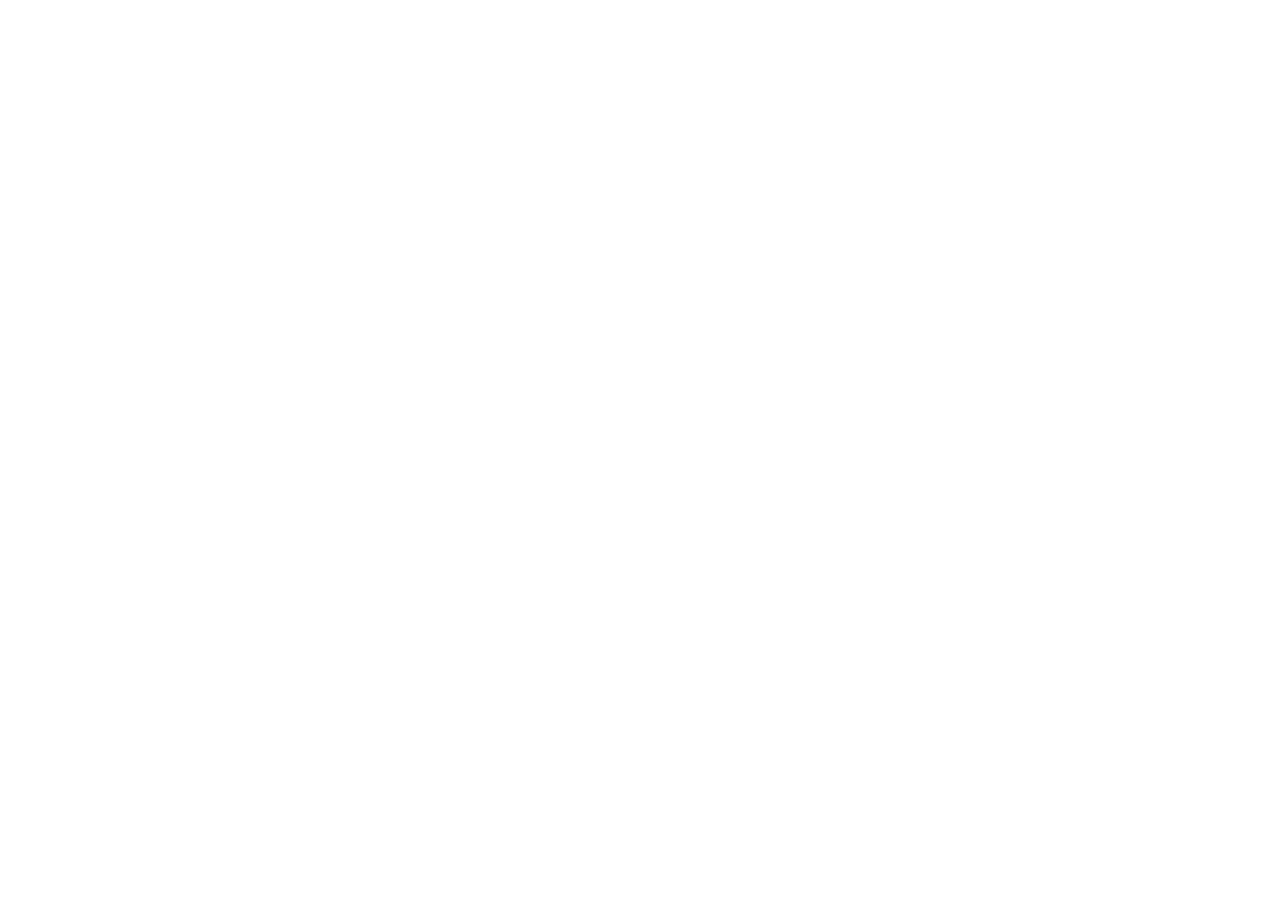
==== index.html @ 8f4a8f6d "first commit" ====
<!DOCTYPE html>
<html lang="en">
<head>
    <meta charset="UTF-8">
    <meta name="viewport" content="width=device-width, initial-scale=1.0">
    <title>Document</title>
</head>
<body>
    
</body>
</html>
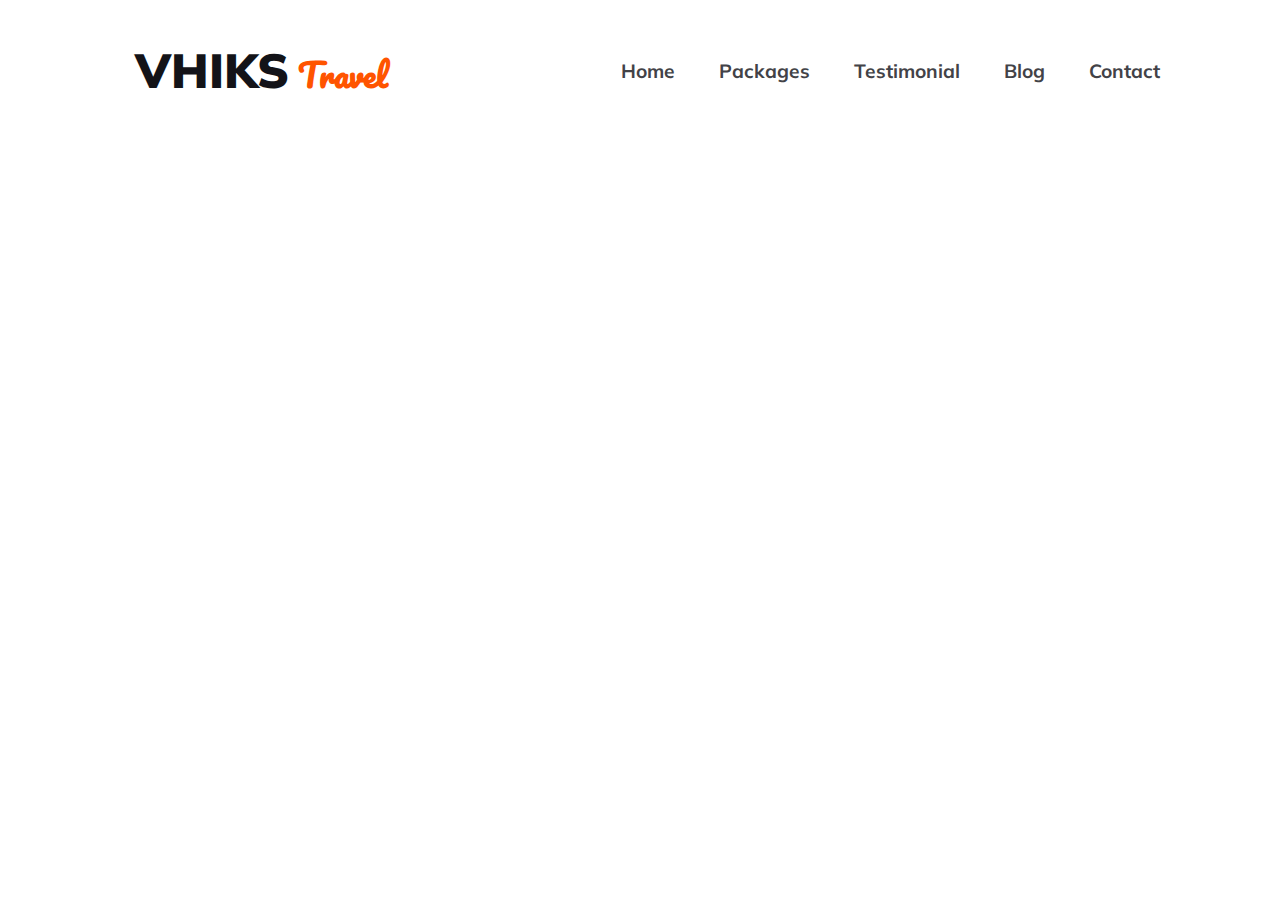
==== commit 070f7e02: "added whole navbar and completed responsive for mobile phone" ====
--- a/index.html
+++ b/index.html
@@ -1,11 +1,39 @@
 <!DOCTYPE html>
 <html lang="en">
+
 <head>
     <meta charset="UTF-8">
     <meta name="viewport" content="width=device-width, initial-scale=1.0">
     <title>Document</title>
+    <link rel="stylesheet" href="styles/vhiks.css">
+    <link rel="stylesheet" href="styles/responsive.css">
 </head>
+
 <body>
-    
+    <header>
+        <nav>
+            <div class="wev-name-logo">
+                <img src="images/Group 40071 (2).png" alt="">
+                <h1><span class="span1">VHIKS</span> <span class="span2">Travel</span></h1>
+            </div>
+            <input type="checkbox" id="menu-toggle" class="menu-toggle">
+            <label for="menu-toggle" class="menu-icon"></label>
+            <div class="menu-items">
+                <a href="#">Home</a>
+                <a href="#">Packages</a>
+                <a href="#">Testimonial</a>
+                <a href="#">Blog</a>
+                <a href="#">Contact</a>
+            </div>
+
+        </nav>
+    </header>
+    <main>
+
+    </main>
+    <footer>
+
+    </footer>
 </body>
+
 </html>--- a/styles/vhiks.css
+++ b/styles/vhiks.css
@@ -0,0 +1,85 @@
+@import url('https://fonts.googleapis.com/css2?family=Mulish:ital,wght@0,200..1000;1,200..1000&family=Pacifico&display=swap');
+
+* {
+    margin: 0;
+    padding: 0;
+    font-family: "Mulish", sans-serif;
+}
+
+body {
+    padding-left: 9.4%;
+    padding-right: 9.4%;
+}
+
+:root {
+    --primary-color: rgb(255, 84, 0);
+    --secondary-color: rgb(19, 19, 24);
+    --tertiary-color: rgb(66, 66, 71);
+}
+
+/* header style starts */
+
+/* nav style starts */
+nav {
+    display: flex;
+    justify-content: space-between;
+    align-items: center;
+    gap: 20px;
+    margin-top: 40px;
+    margin-bottom: 40px;
+}
+
+.wev-name-logo {
+    display: flex;
+}
+
+.wev-name-logo .span2 {
+    font-family: "Pacifico", cursive;
+    color: var(--primary-color);
+}
+
+.wev-name-logo .span1 {
+    color: var(--secondary-color);
+    font-weight: 900;
+    font-size: 1.5em;
+    margin-left: 15px;
+}
+
+.menu-items {
+    display: flex;
+    gap: 44px;
+}
+
+.menu-items a {
+    text-decoration: none;
+    color: var(--tertiary-color);
+    font-weight: bold;
+    font-size: 1.2em;
+    transition:
+}
+
+.menu-items a:hover {
+    color: var(--primary-color);
+    font-weight: 900;
+    background-color: var(--tertiary-color);
+    border-radius: 8px;
+    padding: 4px;
+    transition: 1s;
+    display: block;
+}
+
+.menu-toggle {
+    display: none;
+}
+
+.menu-icon {
+    display: none;
+    font-size: 2em;
+    cursor: pointer;
+}
+
+
+/* nav style ends */
+
+
+/* header style ends */--- a/styles/responsive.css
+++ b/styles/responsive.css
@@ -0,0 +1,57 @@
+@media screen and (max-width:600px) {
+
+    /* responsive for mobile device */
+    body {
+        padding-left: 3%;
+        padding-right: 3%;
+    }
+
+    .menu-items {
+        display: none;
+        flex-direction: column;
+        gap: 10px;
+        width: 100%;
+    }
+
+    .menu-icon {
+        display: block;
+        /* margin-left:auto; */
+    }
+
+    .menu-toggle:checked+.menu-icon+.menu-items {
+        display: flex;
+    }
+
+    .menu-items a {
+        padding: 10px;
+        font-size: 1.2em;
+        text-align: center;
+
+        border-radius: 8px;
+    }
+
+    .menu-items a:hover {
+        background-color: var(--primary-color);
+        color: #fff;
+    }
+
+    .web-name-logo {
+        position: relative;
+    }
+
+    .menu-items {
+        position: absolute;
+        left: 0px;
+        top: 90px
+    }
+
+
+    .menu-icon::before {
+            content: "\2630";
+        }
+    .menu-toggle:checked+.menu-icon::before {
+        content: "X";
+    }
+
+    
+}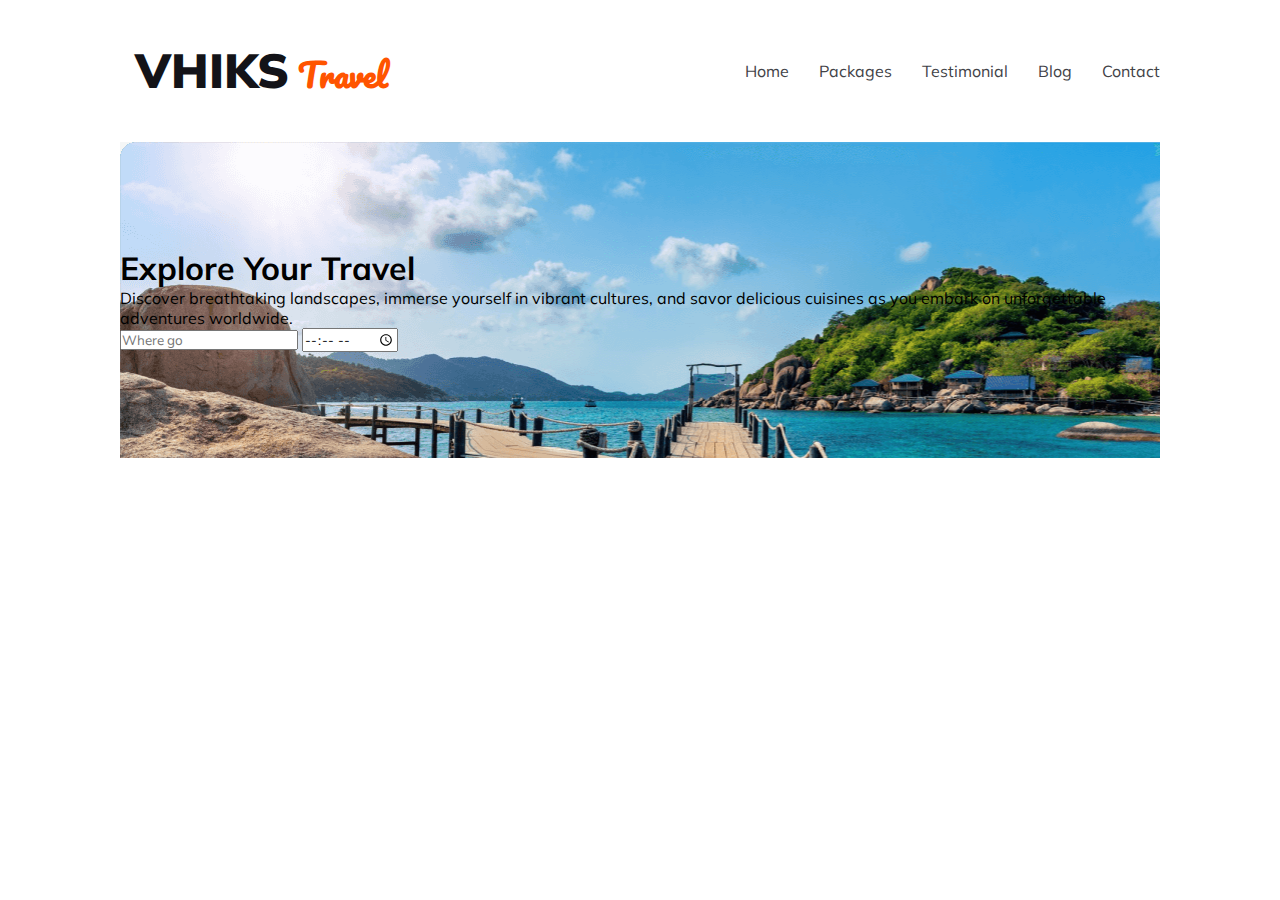
==== commit cd3eb320: "solved all the navbar problem" ====
--- a/index.html
+++ b/index.html
@@ -11,22 +11,40 @@
 
 <body>
     <header>
+        <!-- navbar starts -->
         <nav>
             <div class="wev-name-logo">
                 <img src="images/Group 40071 (2).png" alt="">
                 <h1><span class="span1">VHIKS</span> <span class="span2">Travel</span></h1>
             </div>
-            <input type="checkbox" id="menu-toggle" class="menu-toggle">
-            <label for="menu-toggle" class="menu-icon"></label>
-            <div class="menu-items">
-                <a href="#">Home</a>
-                <a href="#">Packages</a>
-                <a href="#">Testimonial</a>
-                <a href="#">Blog</a>
-                <a href="#">Contact</a>
+            <div class="nenu">
+                <div class="hamburger">
+                    <input type="checkbox" id="menu-toggle" class="menu-toggle">
+                    <label for="menu-toggle" class="menu-icon"></label>
+                    <div class="menu-items">
+                        <a href="#">Home</a>
+                        <a href="#">Packages</a>
+                        <a href="#">Testimonial</a>
+                        <a href="#">Blog</a>
+                        <a href="#">Contact</a>
+                    </div>
+                </div>
             </div>
+        </nav>
+        <!-- navbar ends -->
 
-        </nav>
+
+        <!-- banner section starts -->
+        <section class="banner">
+            <h1>Explore Your Travel</h1>
+            <p>Discover breathtaking landscapes, immerse yourself in vibrant cultures, and savor delicious cuisines as
+                you embark on unforgettable adventures worldwide.</p>
+            <div class="find-now">
+                <input type="text" placeholder="Where go">
+                <input type="time" name="" id="" placeholder="When">
+            </div>
+        </section>
+        <!--ends banner section  -->
     </header>
     <main>
 
--- a/styles/vhiks.css
+++ b/styles/vhiks.css
@@ -6,10 +6,7 @@
     font-family: "Mulish", sans-serif;
 }
 
-body {
-    padding-left: 9.4%;
-    padding-right: 9.4%;
-}
+
 
 :root {
     --primary-color: rgb(255, 84, 0);
@@ -20,6 +17,10 @@
 /* header style starts */
 
 /* nav style starts */
+header {
+    padding-left: 9.4%;
+    padding-right: 9.4%;
+}
 nav {
     display: flex;
     justify-content: space-between;
@@ -45,41 +46,37 @@
     margin-left: 15px;
 }
 
-.menu-items {
-    display: flex;
-    gap: 44px;
+
+.menu-toggle,.menu-icon{
+    display:none;
 }
+.menu-items{
+    display:flex;
+    gap:30px;
 
-.menu-items a {
-    text-decoration: none;
-    color: var(--tertiary-color);
-    font-weight: bold;
-    font-size: 1.2em;
-    transition:
 }
-
-.menu-items a:hover {
-    color: var(--primary-color);
-    font-weight: 900;
-    background-color: var(--tertiary-color);
-    border-radius: 8px;
-    padding: 4px;
-    transition: 1s;
-    display: block;
+.menu-items a{
+    text-decoration:none;
+    color:var(--tertiary-color);
 }
-
-.menu-toggle {
-    display: none;
+.menu-items a:hover{
+    color:var(--primary-color);
+    font-weight:900;
 }
-
-.menu-icon {
-    display: none;
-    font-size: 2em;
-    cursor: pointer;
-}
-
 
 /* nav style ends */
 
 
+/* banner section starts */
+.banner{
+    background-image: url("../Images/Group\ 13\ \(1\)\ \(1\).png");
+    object-fit: auto;
+    background-repeat: no-repeat;
+    padding-top:106px;
+    padding-bottom:106px;
+    
+}
+/* banner section ends */
+
+
 /* header style ends */--- a/styles/responsive.css
+++ b/styles/responsive.css
@@ -5,53 +5,38 @@
         padding-left: 3%;
         padding-right: 3%;
     }
+    .menu-items{
+        display:none;
+        flex-direction: column;
 
-    .menu-items {
-        display: none;
-        flex-direction: column;
-        gap: 10px;
-        width: 100%;
     }
-
-    .menu-icon {
-        display: block;
-        /* margin-left:auto; */
+    .menu-icon,.menu-toggle{
+        display:flex;
     }
-
-    .menu-toggle:checked+.menu-icon+.menu-items {
-        display: flex;
+    .menu-toggle{
+        display:none;
     }
-
-    .menu-items a {
-        padding: 10px;
-        font-size: 1.2em;
-        text-align: center;
-
-        border-radius: 8px;
+    .menu-icon::before{
+        content: "\2630";
+        font-size: 2em;
+        cursor:pointer;
     }
-
-    .menu-items a:hover {
-        background-color: var(--primary-color);
-        color: #fff;
+    .menu-toggle:checked + .menu-icon::before{
+        content:"X";
     }
-
-    .web-name-logo {
-        position: relative;
+    .menu-toggle:checked ~ .menu-items{
+        display:flex;
     }
-
-    .menu-items {
-        position: absolute;
-        left: 0px;
-        top: 90px
+    nav{
+        flex-direction:column;
+        position:relative;
     }
-
-
-    .menu-icon::before {
-            content: "\2630";
-        }
-    .menu-toggle:checked+.menu-icon::before {
-        content: "X";
+    .menu-toggle,.menu-icon{
+        position:absolute;
+        top:0;
+        right: 0;
     }
-
-    
+    .wev-name-logo{
+        margin-right:30px;
+    }
 }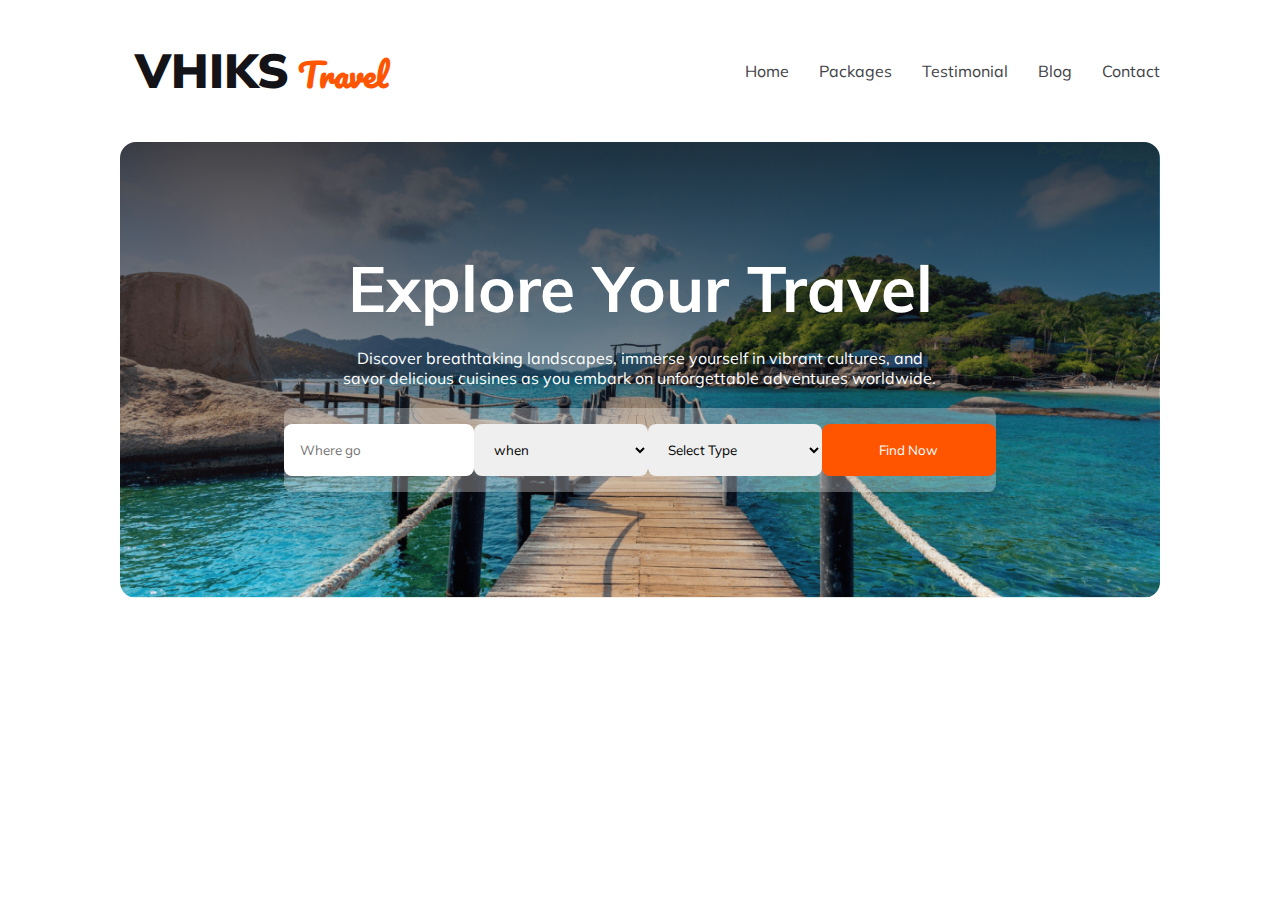
==== commit e161d9b4: "added banner section with responsived" ====
--- a/index.html
+++ b/index.html
@@ -7,6 +7,7 @@
     <title>Document</title>
     <link rel="stylesheet" href="styles/vhiks.css">
     <link rel="stylesheet" href="styles/responsive.css">
+    <link rel="stylesheet" href="https://cdnjs.cloudflare.com/ajax/libs/font-awesome/6.6.0/css/all.min.css" integrity="sha512-Kc323vGBEqzTmouAECnVceyQqyqdsSiqLQISBL29aUW4U/M7pSPA/gEUZQqv1cwx4OnYxTxve5UMg5GT6L4JJg==" crossorigin="anonymous" referrerpolicy="no-referrer" />
 </head>
 
 <body>
@@ -39,10 +40,29 @@
             <h1>Explore Your Travel</h1>
             <p>Discover breathtaking landscapes, immerse yourself in vibrant cultures, and savor delicious cuisines as
                 you embark on unforgettable adventures worldwide.</p>
-            <div class="find-now">
-                <input type="text" placeholder="Where go">
-                <input type="time" name="" id="" placeholder="When">
+
+            <div class="travel-search-feature">
+                <input type="text" placeholder="Where go" required>
+                <select name="" id="" required>
+                    <option value="" disabled selected>when</option>
+                    <option value="">Fajr</option>
+                    <option value="">Dhhur</option>
+                    <option value="">Asr</option>
+                    <option value="">Maghrib</option>
+                    <option value="">Isha</option>
+                </select>
+                <select required name="" id="">
+                    <option value="" disabled selected>Select Type</option>
+                    <option value="">By Air</option>
+                    <option value="">By Land</option>
+                    <option value="">By River</option>
+                </select>
+                <button>
+                    <i class="fa-solid fa-magnifying-glass"></i>
+                    Find Now
+                </button>
             </div>
+            
         </section>
         <!--ends banner section  -->
     </header>
--- a/styles/vhiks.css
+++ b/styles/vhiks.css
@@ -12,6 +12,7 @@
     --primary-color: rgb(255, 84, 0);
     --secondary-color: rgb(19, 19, 24);
     --tertiary-color: rgb(66, 66, 71);
+    --quaternary-color: white;
 }
 
 /* header style starts */
@@ -21,6 +22,7 @@
     padding-left: 9.4%;
     padding-right: 9.4%;
 }
+
 nav {
     display: flex;
     justify-content: space-between;
@@ -47,35 +49,81 @@
 }
 
 
-.menu-toggle,.menu-icon{
-    display:none;
+.menu-toggle,
+.menu-icon {
+    display: none;
 }
-.menu-items{
-    display:flex;
-    gap:30px;
+
+.menu-items {
+    display: flex;
+    gap: 30px;
 
 }
-.menu-items a{
-    text-decoration:none;
-    color:var(--tertiary-color);
+
+.menu-items a {
+    text-decoration: none;
+    color: var(--tertiary-color);
 }
-.menu-items a:hover{
-    color:var(--primary-color);
-    font-weight:900;
+
+.menu-items a:hover {
+    color: var(--primary-color);
+    font-weight: 900;
 }
 
 /* nav style ends */
 
 
 /* banner section starts */
-.banner{
-    background-image: url("../Images/Group\ 13\ \(1\)\ \(1\).png");
-    object-fit: auto;
+.banner {
+    background-image: linear-gradient(180.00deg, rgba(19, 19, 24, 0.8), rgba(19, 19, 24, 0) 100%), url("../Images/Group\ 13\ \(1\)\ \(1\).png");
+    object-fit: cover;
     background-repeat: no-repeat;
-    padding-top:106px;
-    padding-bottom:106px;
-    
+    padding-top: 106px;
+    padding-bottom: 106px;
+    background-position: center center;
+    background-size:cover;
+    text-align: center;
+    border-radius: 16px;
 }
+
+.banner h1 {
+    font-size: 4em;
+    color: var(--quaternary-color);
+}
+
+.banner p {
+    color: var(--quaternary-color);
+    width: 58%;
+    margin: 20px auto;
+
+}
+
+.travel-search-feature {
+    border-radius: 8px;
+    background: rgba(255, 255, 255, 0.3);
+    width: 68.5%;
+    margin: 0 auto;
+    display: flex;
+    justify-content: space-around;
+    padding:16px 0;
+}
+
+.travel-search-feature input,
+select,
+button {
+    width: 174px;
+    height: 52px;
+    color:val(--tertiary-color);
+    border:none;
+    border-radius:8px;
+    padding-left:16px;
+}
+.travel-search-feature button{
+    background-color:var(--primary-color);
+    color:var(--quaternary-color);
+    padding:0;
+}
+
 /* banner section ends */
 
 
--- a/styles/responsive.css
+++ b/styles/responsive.css
@@ -1,14 +1,23 @@
 @media screen and (max-width:600px) {
 
     /* responsive for mobile device */
-    body {
-        padding-left: 3%;
-        padding-right: 3%;
+    *{
+        margin:0;
+        padding:0;
+    }
+    header {
+        padding-left: 5%;
+        padding-right: 5%;
+    }
+    nav{
+        
+        align-items:start;
     }
     .menu-items{
         display:none;
         flex-direction: column;
-
+        width:400%;
+        align-items: center;
     }
     .menu-icon,.menu-toggle{
         display:flex;
@@ -36,7 +45,33 @@
         top:0;
         right: 0;
     }
-    .wev-name-logo{
-        margin-right:30px;
+    
+
+    /* banner  */
+    .banner{
+        padding-top:32px;
+        padding-bottom:32px;
+    }
+    .banner h1{
+        
+        font-size:1.5em;
+    }
+    .banner p{
+        width:90.75%;
+        font-size:0.9em;
+        margin-top:8px;
+        
+    }
+    .travel-search-feature{
+        flex-direction: column;
+        padding:5.5%;
+        width:80%;
+    }
+    .travel-search-feature select,button{
+        width:100%;
+        margin-top:16px;
+    }
+    .travel-search-feature input{
+        width:93.99%;
     }
 }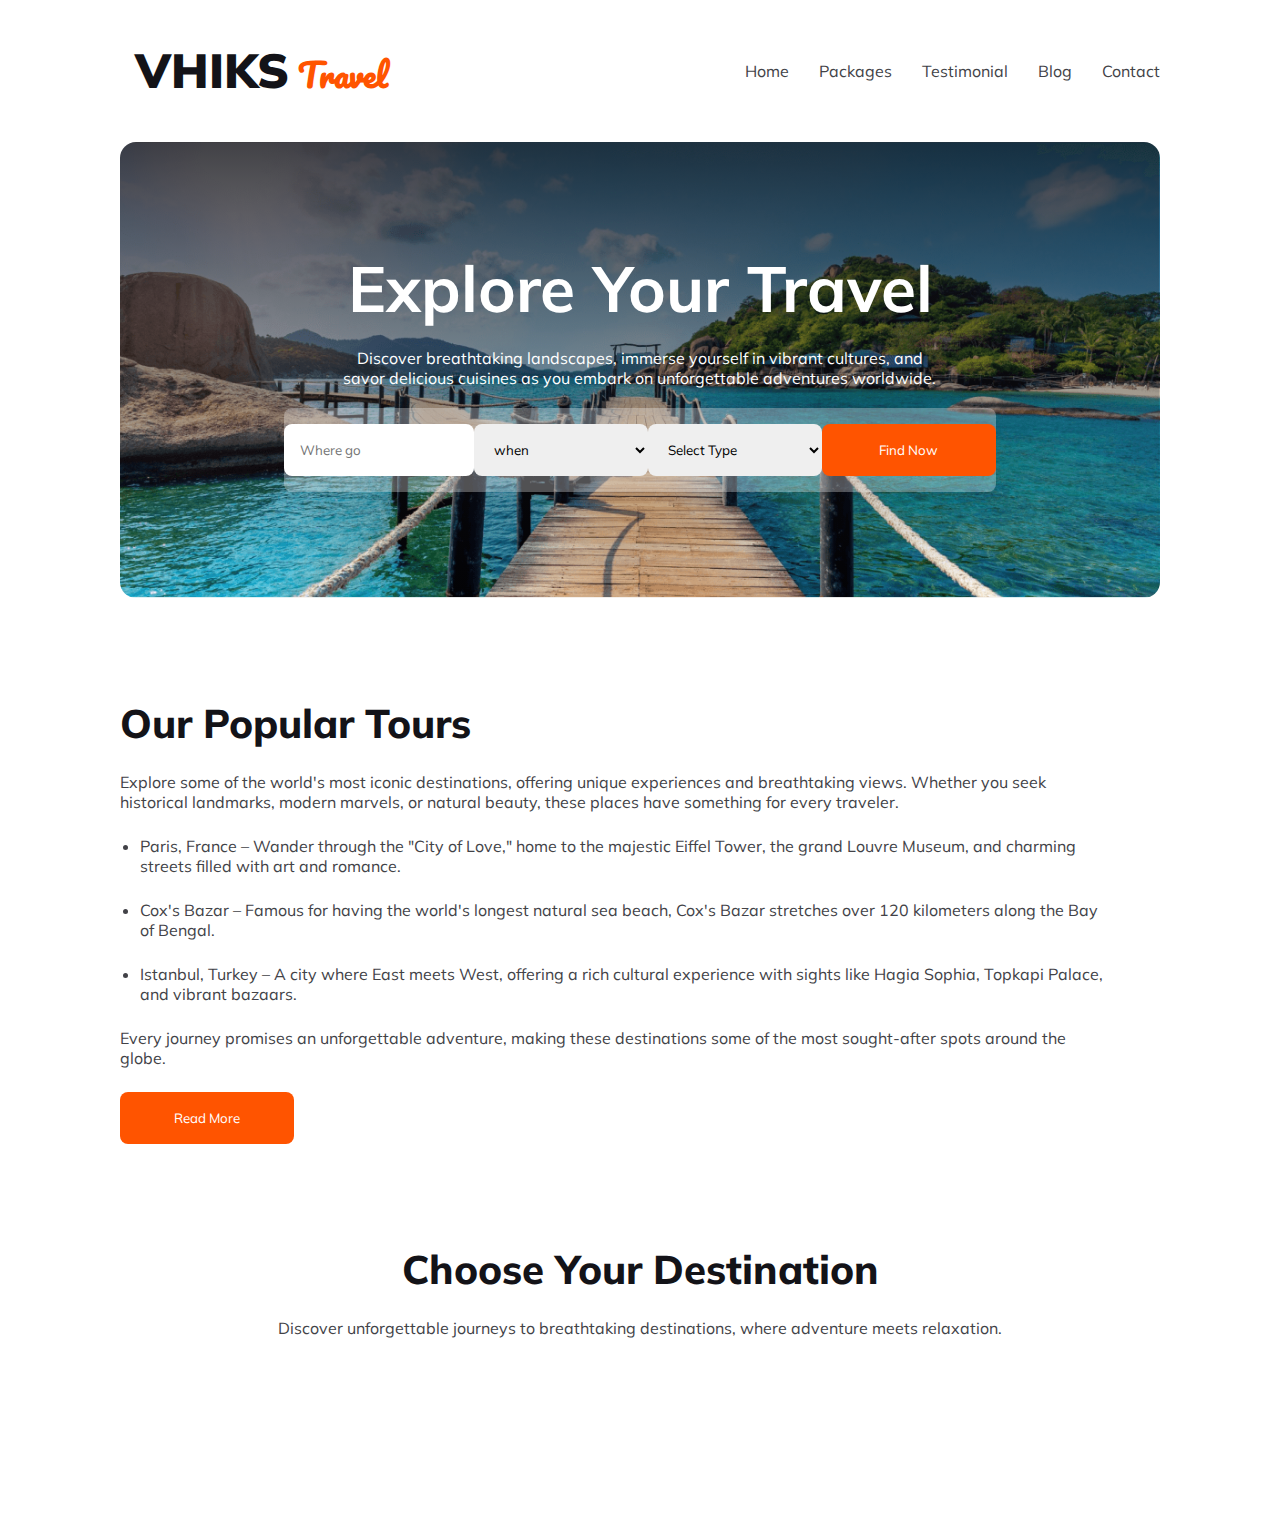
==== commit 6b86821f: "added upto destination section" ====
--- a/index.html
+++ b/index.html
@@ -7,7 +7,9 @@
     <title>Document</title>
     <link rel="stylesheet" href="styles/vhiks.css">
     <link rel="stylesheet" href="styles/responsive.css">
-    <link rel="stylesheet" href="https://cdnjs.cloudflare.com/ajax/libs/font-awesome/6.6.0/css/all.min.css" integrity="sha512-Kc323vGBEqzTmouAECnVceyQqyqdsSiqLQISBL29aUW4U/M7pSPA/gEUZQqv1cwx4OnYxTxve5UMg5GT6L4JJg==" crossorigin="anonymous" referrerpolicy="no-referrer" />
+    <link rel="stylesheet" href="https://cdnjs.cloudflare.com/ajax/libs/font-awesome/6.6.0/css/all.min.css"
+        integrity="sha512-Kc323vGBEqzTmouAECnVceyQqyqdsSiqLQISBL29aUW4U/M7pSPA/gEUZQqv1cwx4OnYxTxve5UMg5GT6L4JJg=="
+        crossorigin="anonymous" referrerpolicy="no-referrer" />
 </head>
 
 <body>
@@ -62,11 +64,90 @@
                     Find Now
                 </button>
             </div>
-            
+
         </section>
         <!--ends banner section  -->
     </header>
     <main>
+        <!-- tour section starts -->
+        <div class="tour">
+            <div class="tour-text">
+                <h1 class="heading">Our Popular Tours</h1>
+                <P>
+                    Explore some of the world's most iconic destinations, offering unique experiences and breathtaking
+                    views. Whether you seek historical landmarks, modern marvels, or natural beauty, these places have
+                    something for every traveler.
+                </P>
+
+                <ul>
+                    <li>Paris, France – Wander through the "City of Love," home to the majestic Eiffel Tower, the grand
+                        Louvre Museum, and charming streets filled with art and romance.</li>
+                    <li>Cox's Bazar – Famous for having the world's longest natural sea beach, Cox's Bazar stretches
+                        over 120 kilometers along the Bay of Bengal.</li>
+                    <li>Istanbul, Turkey – A city where East meets West, offering a rich cultural experience with sights
+                        like Hagia Sophia, Topkapi Palace, and vibrant bazaars.</li>
+                </ul>
+
+                <p>
+                    Every journey promises an unforgettable adventure, making these destinations some of the most
+                    sought-after spots around the globe.
+
+                </p>
+
+                <button>Read More</button>
+            </div>
+            <div class="tour-img">
+                <img src="images/rectangle 4.png" alt="">
+            </div>
+        </div>
+
+
+        <!-- tour section ends -->
+
+
+        <!-- destination starts -->
+
+        <div class="destination">
+            <h1 class="heading">Choose Your Destination</h1>
+            <p>Discover unforgettable journeys to breathtaking destinations, where adventure meets relaxation.</p>
+        </div>
+
+        <div class="destination-img-1">
+            <div class="img-1">
+                <img class="img-1-1" src="images/rectangle 5.png" alt="">
+                <h1 >Maldives</h1>
+            </div>
+            <div class="img-1">
+                <img class="img-1-2" src="images/rectangle 8.png" alt="">
+                <h1>Indonesia</h1>
+            </div>
+        </div>
+        <div class="destination-img-2">
+            <div class="img-2">
+                <img class="img-2-1" src="images/rectangle 6.png" alt="">
+                <h1>Srilanka</h1>
+            </div>
+            <div class="img-2">
+                <img class="img-2-2" src="images/rectangle 7.png" alt="">
+                <h1 class="north-america">North America</h1>
+            </div>
+            <div class="img-2">
+                <img class="img-2-3" src="images/rectangle 9.png" alt="">
+                <h1 class="kashmir">Kashmir</h1>
+            </div>
+        </div>
+        <div class="destination-img-3">
+            <div class="img-3">
+                <img class="img-3-1" src="images/rectangle 11.png" alt="">
+                <h1 class="bangladesh">Bangladesh</h1>
+            </div>
+            <div class="img-3"><img class="img-3-2" src="images/rectangle 10.png" alt="">
+                <h1>Bandarban</h1>
+            </div>
+        </div>
+
+        <!-- destination ends -->
+
 
     </main>
     <footer>
--- a/styles/vhiks.css
+++ b/styles/vhiks.css
@@ -81,7 +81,7 @@
     padding-top: 106px;
     padding-bottom: 106px;
     background-position: center center;
-    background-size:cover;
+    background-size: cover;
     text-align: center;
     border-radius: 16px;
 }
@@ -105,7 +105,7 @@
     margin: 0 auto;
     display: flex;
     justify-content: space-around;
-    padding:16px 0;
+    padding: 16px 0;
 }
 
 .travel-search-feature input,
@@ -113,18 +113,163 @@
 button {
     width: 174px;
     height: 52px;
-    color:val(--tertiary-color);
-    border:none;
-    border-radius:8px;
-    padding-left:16px;
-}
-.travel-search-feature button{
-    background-color:var(--primary-color);
-    color:var(--quaternary-color);
-    padding:0;
+    color: val(--tertiary-color);
+    border: none;
+    border-radius: 8px;
+    padding-left: 16px;
+}
+
+.travel-search-feature button {
+    background-color: var(--primary-color);
+    color: var(--quaternary-color);
+    padding: 0;
 }
 
 /* banner section ends */
 
 
-/* header style ends */+
+
+
+
+
+
+
+/* header style ends */
+
+
+
+
+
+
+/* main styles starts */
+main {
+    padding-left: 9.4%;
+    padding-right: 9.4%;
+}
+
+/* tour section starts */
+.tour {
+    display: flex;
+    margin: 100px auto;
+    gap: 50px;
+}
+
+.heading {
+    color: var(--secondary-color);
+    font-size: 2.5em;
+    font-weight: 800;
+}
+
+.tour-text ul {
+    list-style-type: disc;
+    margin-left: 20px;
+}
+
+.tour-text p,
+li {
+    color: var(--tertiary-color);
+    margin-top: 24px;
+}
+
+.tour-text button {
+    background-color: var(--primary-color);
+    color: var(--quaternary-color);
+    padding: 0;
+    margin-top: 24px;
+}
+
+/* tour section ends */
+
+
+
+/* destination starts */
+
+.destination {
+    text-align: center;
+}
+
+.destination p {
+    color: var(--tertiary-color);
+    margin-top: 24px;
+    margin-bottom: 24px;
+}
+
+.destination-img-1 h1 {
+    color: var(--quaternary-color);
+}
+
+.destination-img-2 h1 {
+    color: var(--quaternary-color);
+}
+
+.destination-img-3 h1 {
+    color: var(--quaternary-color);
+}
+
+
+
+.destination-img-1 {
+    display: flex;
+    gap: 24px;
+    margiN-top: 48px;
+    margin-bottom: 24px;
+    position: relative;
+}
+.img-1 {
+    position:relative;
+}
+.img-1  h1{
+    position:absolute;
+    left:40%;
+    top:45%;
+}
+
+.img-2 {
+    position:relative;
+}
+.img-2  h1{
+    position:absolute;
+    left:35%;
+    top:45%;
+}
+.img-2 .north-america{
+    left:25%;
+}
+.img-2 .kashmir{
+    left:28%;
+}
+
+.img-3 {
+    position:relative;
+}
+.img-3  h1{
+    position:absolute;
+    left:37%;
+    top:45%;
+}
+.img-3 .bangladesh{
+    left:33%;
+}
+
+
+.destination-img-2 {
+    display: flex;
+    gap: 24px;
+    margiN-top: 24px;
+    margin-bottom: 24px;
+}
+
+.destination-img-3 {
+    display: flex;
+    gap: 24px;
+    margin-top: 24px;
+    margin-bottom: 24px;
+}
+
+
+/* destination ends */
+
+
+
+/* main styles ends */--- a/styles/responsive.css
+++ b/styles/responsive.css
@@ -74,4 +74,97 @@
     .travel-search-feature input{
         width:93.99%;
     }
+
+
+
+    /* main starts */
+    main{
+        padding-left:5%;
+        padding-right:5%;
+    }
+
+    /* tour style */
+    .tour {
+        flex-direction:column;
+        margin-top:28px;
+        margin-bottom:50px;
+    }
+    .tour-img img{
+        width:100%;
+        
+    }
+    .tour-text h1{
+        font-size:2em;
+    }
+    .tour-text button{
+        width:50%;
+        
+    }
+    
+
+
+    /* destination */
+    .destination{
+        margin-top:30px;
+        margin-
+    }
+    .destination .heading{
+        
+        font-size:1.5em;
+    }
+    .destination-img-1{
+        flex-direction:column;
+    }     
+    .destination-img-1 img{
+        width:100%;
+        object-fit: cover;
+        height:177px;
+        border-radius:16px;
+    }     
+
+    .destination-img-2{
+        flex-direction:column;
+    }     
+    .destination-img-2 img{
+        width:100%;
+        object-fit: cover;
+        height:177px;
+        border-radius:16px;
+    } 
+
+    .destination-img-3{
+        flex-direction:column;
+
+    }     
+    .destination-img-3 img{
+        width:100%;
+        object-fit:cover;
+        height:177px;
+        border-radius:16px;
+    }    
+    
+    .img-1  h1{
+        left:30%;
+        top:40%;
+    }
+    .img-2  h1{
+        left:31%;
+        top:40%;
+    }
+    .img-2 .north-america{
+        left:16%;
+    }
+    .img-2 .kashmir{
+        left:30%;
+    }
+    .img-3  h1{
+        left:26%;
+        top:40%;
+    }
+    .img-3 .bangladesh{
+        left:23%;
+    }
+
+    /* main ends */
+    
 }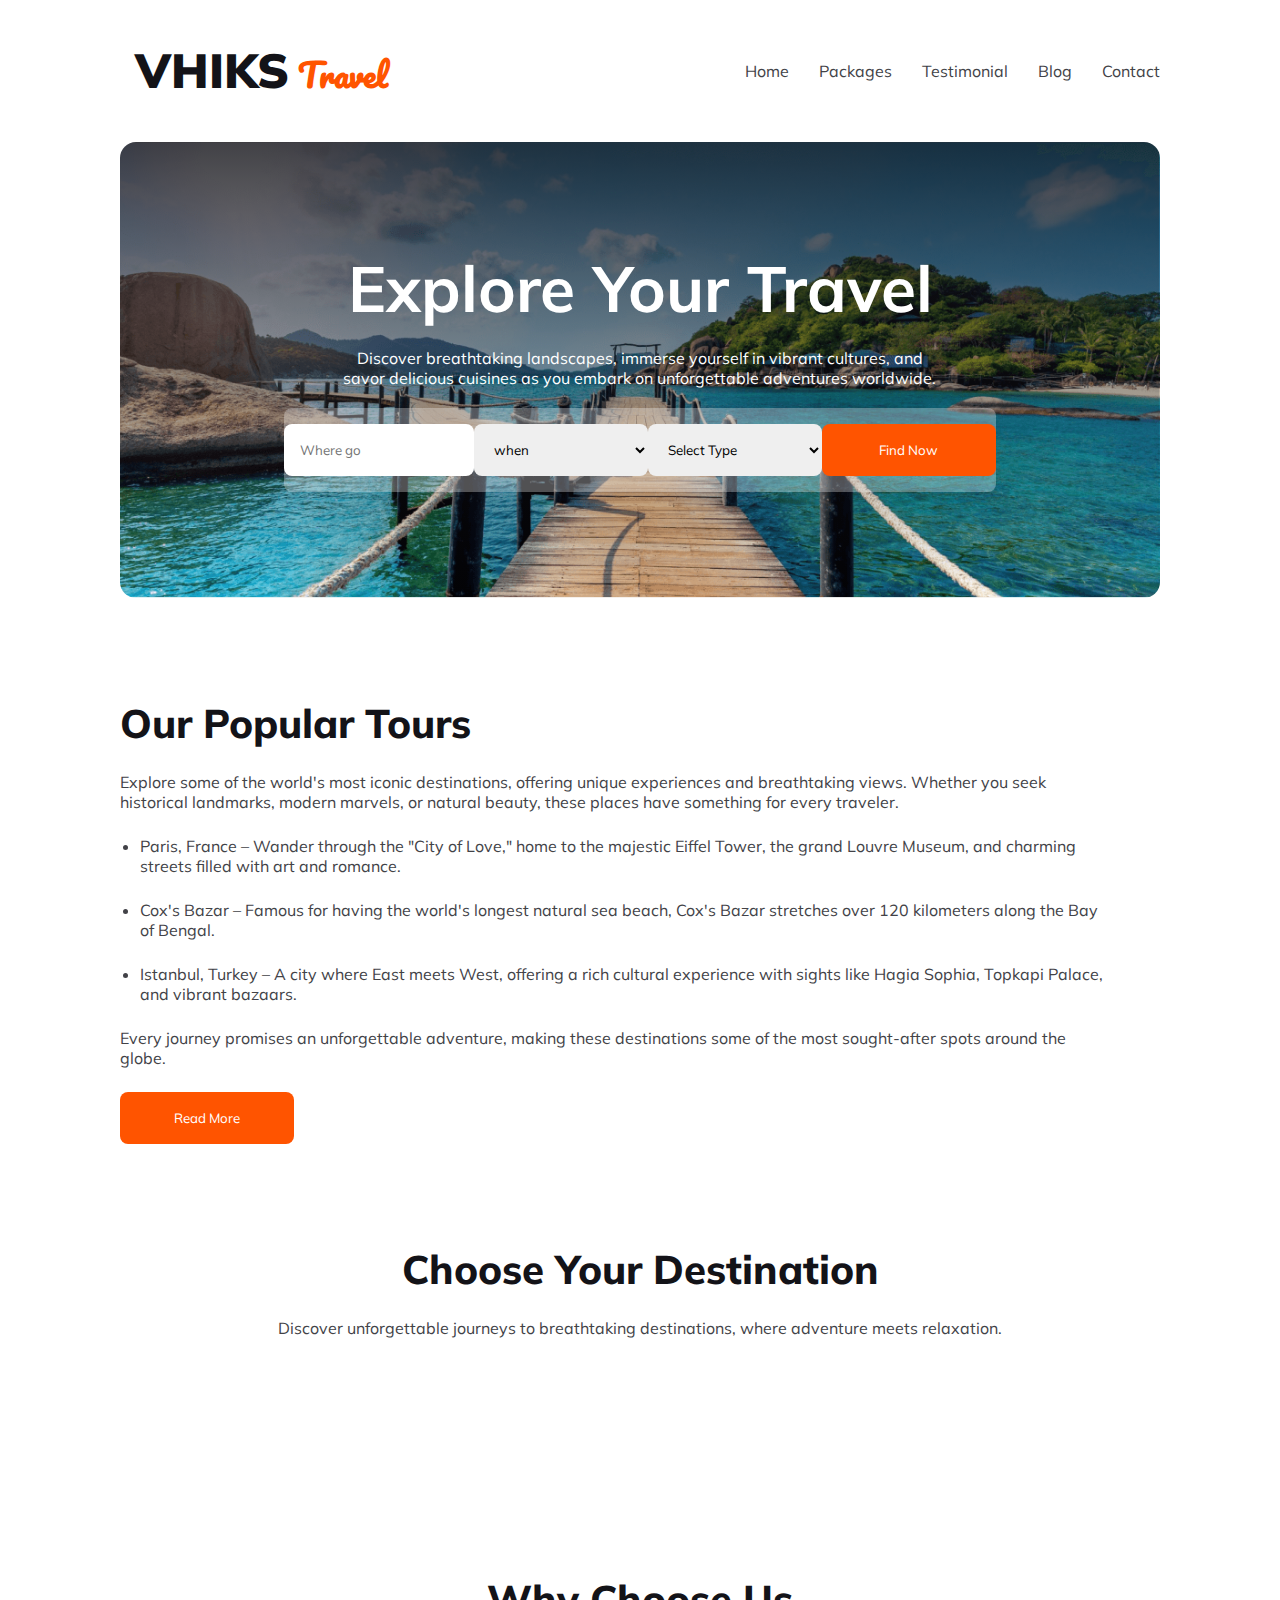
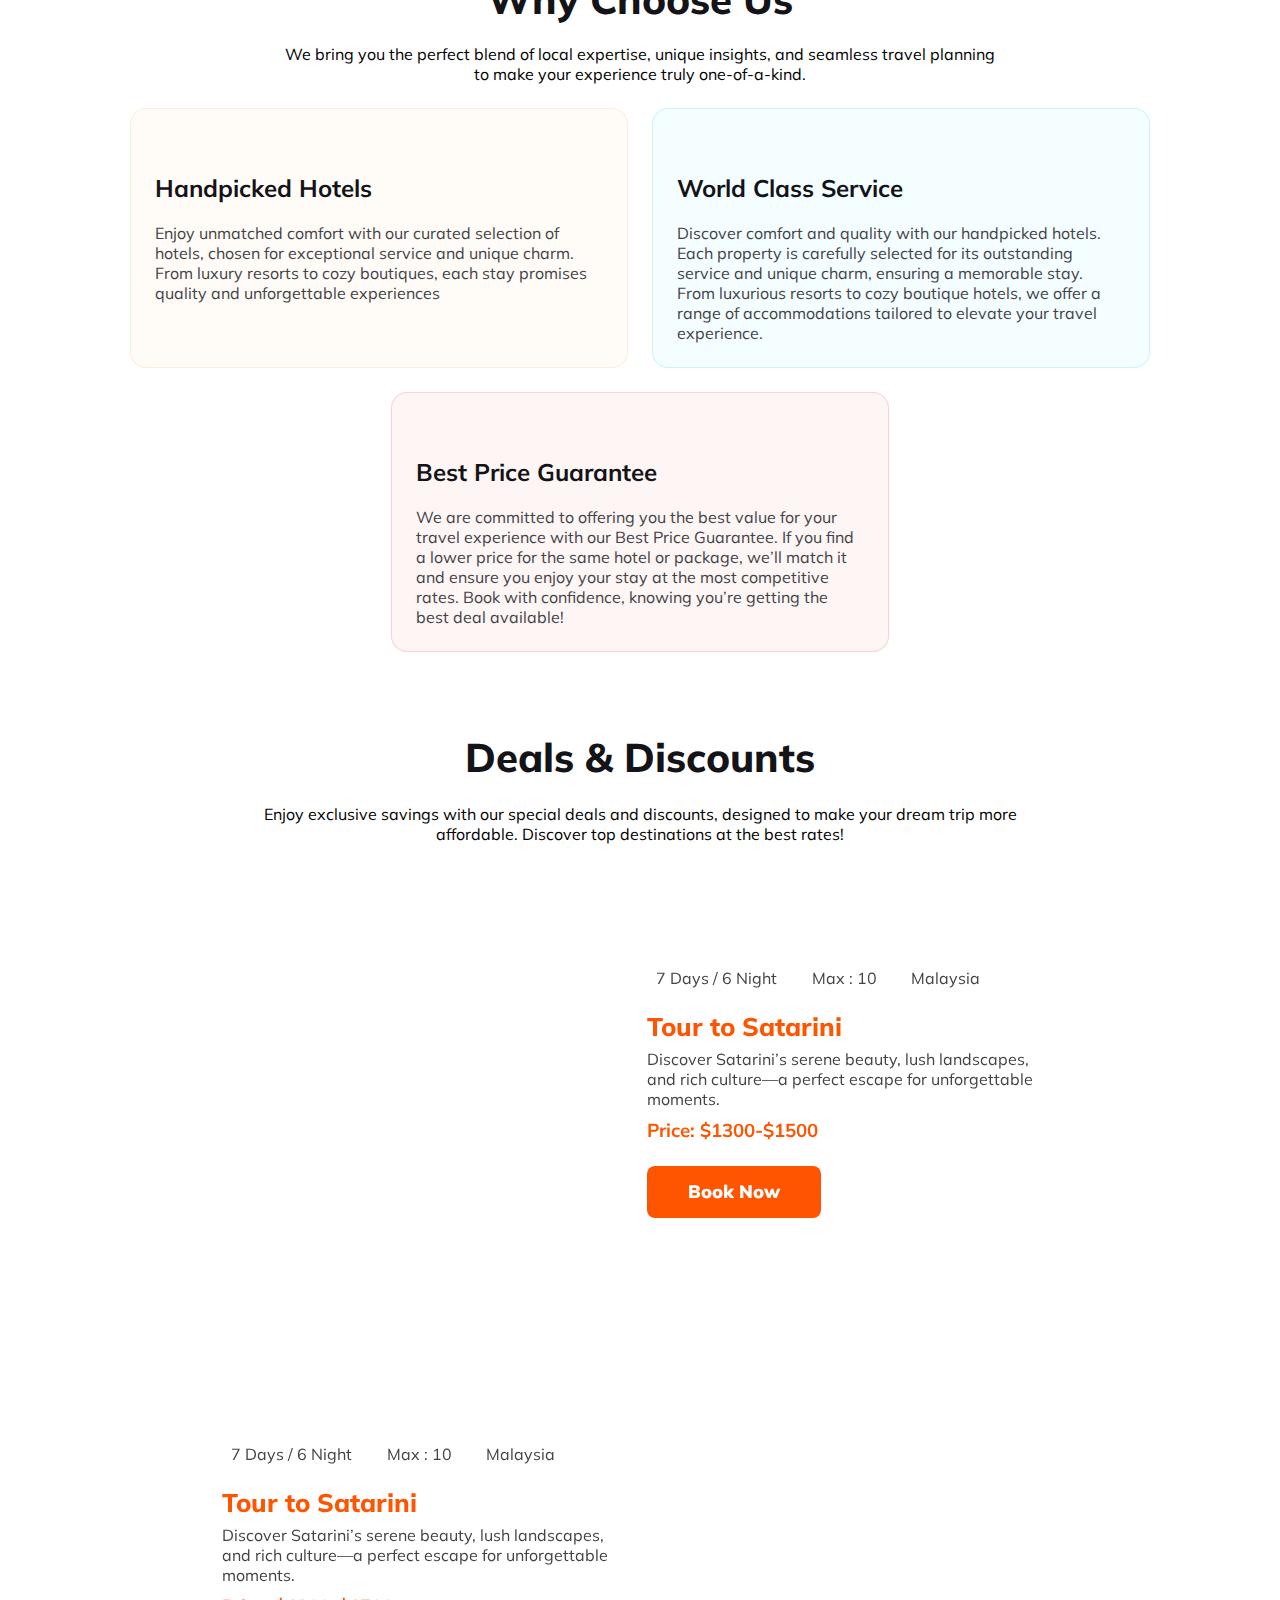
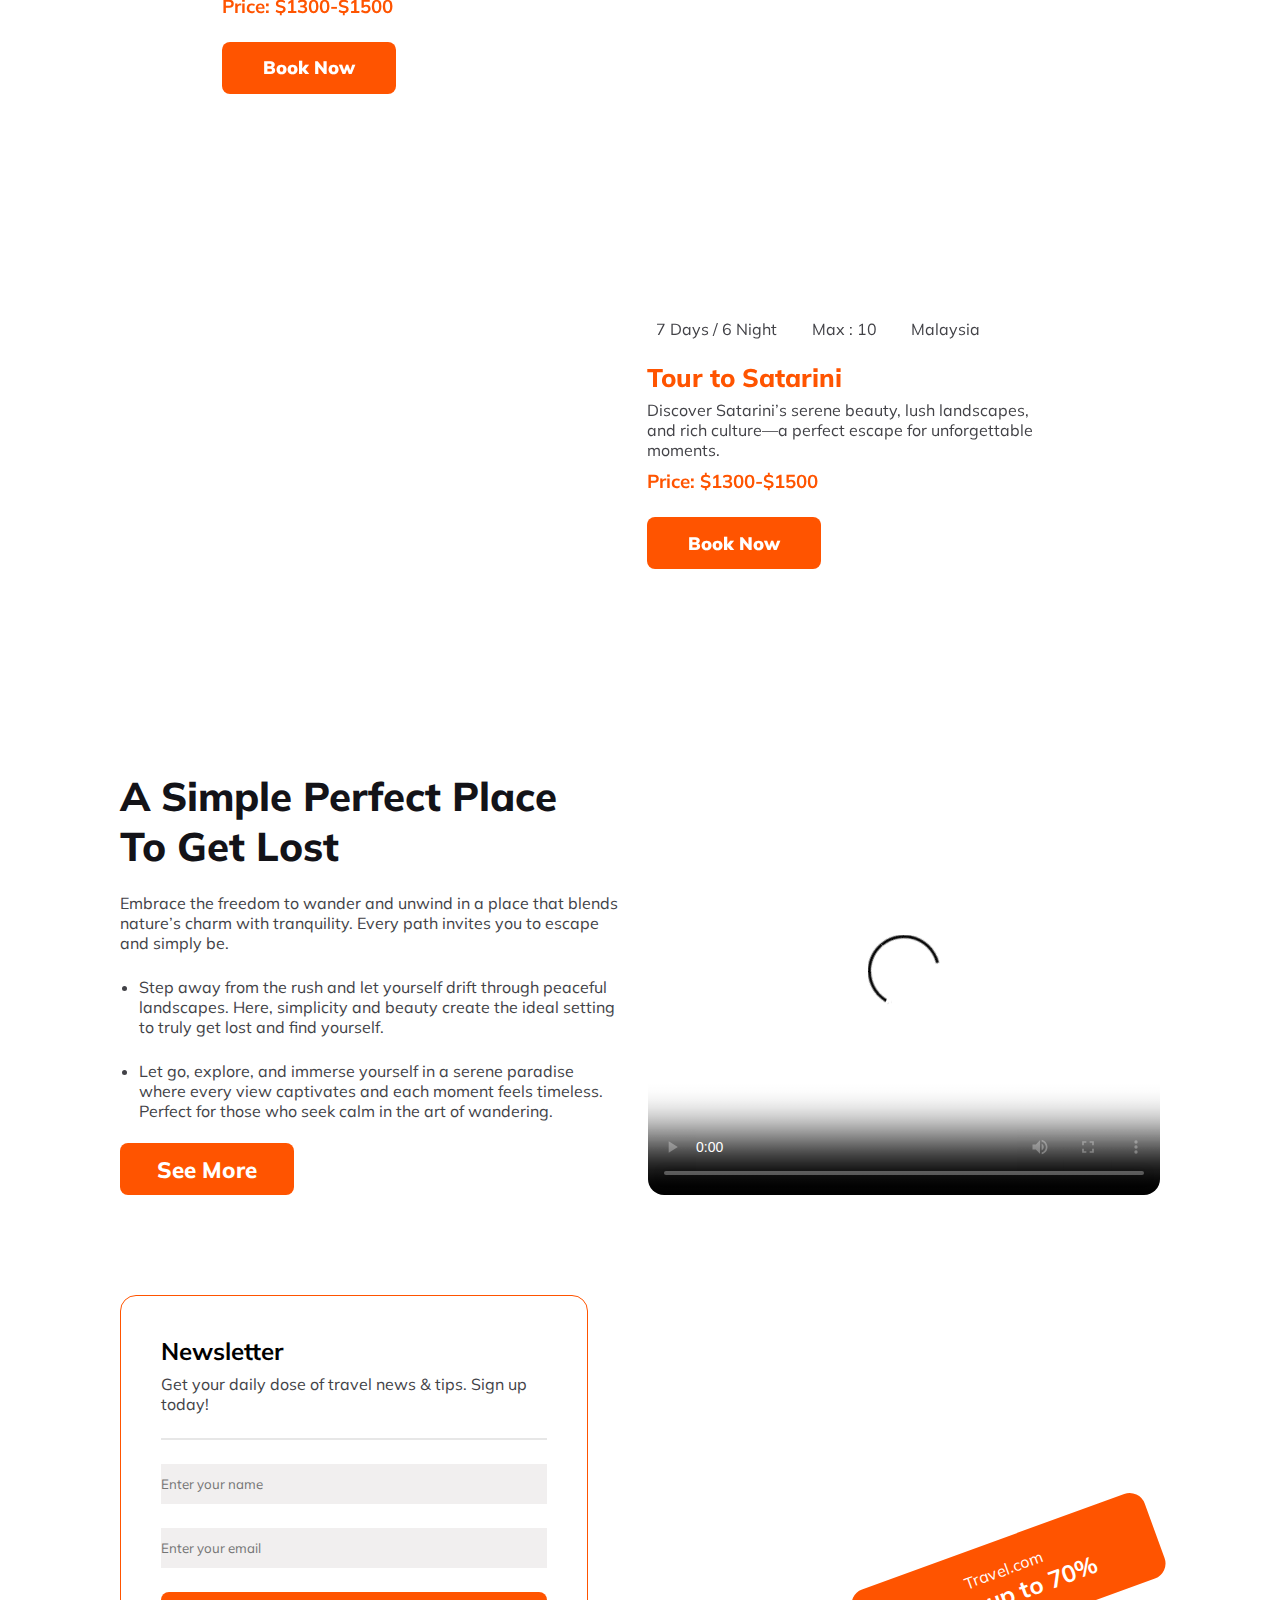
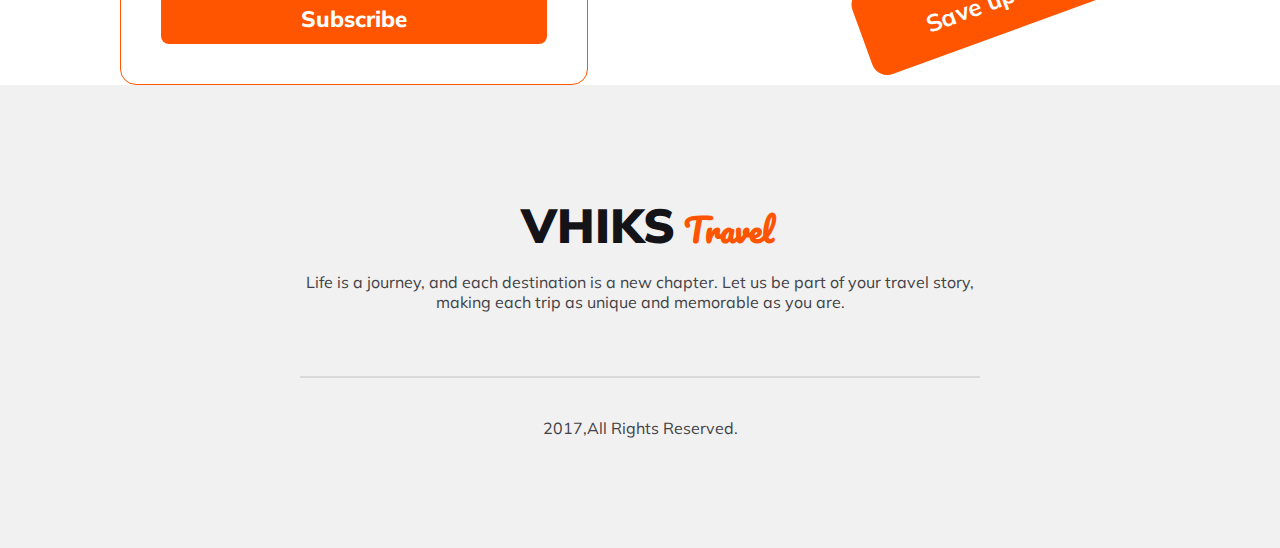
==== commit e2c64767: "added all and responsived" ====
--- a/index.html
+++ b/index.html
@@ -7,6 +7,9 @@
     <title>Document</title>
     <link rel="stylesheet" href="styles/vhiks.css">
     <link rel="stylesheet" href="styles/responsive.css">
+    <link rel="stylesheet" href="https://cdnjs.cloudflare.com/ajax/libs/font-awesome/6.6.0/css/all.min.css"
+        integrity="sha512-Kc323vGBEqzTmouAECnVceyQqyqdsSiqLQISBL29aUW4U/M7pSPA/gEUZQqv1cwx4OnYxTxve5UMg5GT6L4JJg=="
+        crossorigin="anonymous" referrerpolicy="no-referrer" />
     <link rel="stylesheet" href="https://cdnjs.cloudflare.com/ajax/libs/font-awesome/6.6.0/css/all.min.css"
         integrity="sha512-Kc323vGBEqzTmouAECnVceyQqyqdsSiqLQISBL29aUW4U/M7pSPA/gEUZQqv1cwx4OnYxTxve5UMg5GT6L4JJg=="
         crossorigin="anonymous" referrerpolicy="no-referrer" />
@@ -115,7 +118,7 @@
         <div class="destination-img-1">
             <div class="img-1">
                 <img class="img-1-1" src="images/rectangle 5.png" alt="">
-                <h1 >Maldives</h1>
+                <h1>Maldives</h1>
             </div>
             <div class="img-1">
                 <img class="img-1-2" src="images/rectangle 8.png" alt="">
@@ -148,10 +151,186 @@
 
         <!-- destination ends -->
 
-
+        <!-- choose section starts -->
+        <div class="choose">
+            <h1 class="heading">Why Choose Us</h1>
+            <p class="paragraph">We bring you the perfect blend of local expertise, unique insights, and seamless travel
+                planning to make your experience truly one-of-a-kind.</p>
+            <div class="choose-div-container">
+                <div class="choose-div a">
+                    <img src="images/Handpicked_Hotels_logo-removebg-preview.png" alt="">
+                    <h1>Handpicked Hotels</h1>
+                    <p>Enjoy unmatched comfort with our curated selection of hotels, chosen for exceptional service and
+                        unique charm. From luxury resorts to cozy boutiques, each stay promises quality and
+                        unforgettable experiences</p>
+                </div>
+                <div class="choose-div b">
+                    <img src="images/World_Class_Service_logo-removebg-preview.png" alt="">
+                    <h1>World Class Service</h1>
+                    <p>Discover comfort and quality with our handpicked hotels. Each property is carefully selected for
+                        its outstanding service and unique charm, ensuring a memorable stay. From luxurious resorts to
+                        cozy boutique hotels, we offer a range of accommodations tailored to elevate your travel
+                        experience.</p>
+                </div>
+                <div class="choose-div c">
+                    <img src="images/Best_Price_Guarantee_logo_in_the_given_style-removebg-preview.png" alt="">
+                    <h1>Best Price Guarantee</h1>
+                    <p>We are committed to offering you the best value for your travel experience with our Best Price
+                        Guarantee. If you find a lower price for the same hotel or package, we’ll match it and ensure
+                        you enjoy your stay at the most competitive rates. Book with confidence, knowing you’re getting
+                        the best deal available!</p>
+                </div>
+            </div>
+        </div>
+
+
+
+        <!-- choose section ends -->
+
+
+        <!-- deals section starts -->
+
+        <section class="deals">
+            <h1 class="heading">Deals & Discounts</h1>
+            <p>Enjoy exclusive savings with our special deals and discounts, designed to make your dream trip more
+                affordable. Discover top destinations at the best rates!</p>
+
+            <div class="deals-1">
+                <div class="deals-part">
+                    <div class="booking">
+                        <div class="icons-div">
+                            <i class="fa-solid fa-clock"></i>
+                            <p>7 Days / 6 Night</p>
+                        </div>
+                        <div class="icons-div">
+                            <i class="fa-solid fa-users"></i>
+                            <p>Max : 10</p>
+                        </div>
+                        <div class="icons-div">
+                            <i class="fa-solid fa-location-dot"></i>
+                            <p>Malaysia</p>
+                        </div>
+                    </div>
+                    <h1 class="heading">Tour to Satarini</h1>
+                    <p>Discover Satarini’s serene beauty, lush landscapes, and rich culture—a perfect escape for
+                        unforgettable moments.</p>
+                    <h3>Price: $1300-$1500</h3>
+                    <button>Book Now</button>
+                </div>
+            </div>
+            <div class="deals-2">
+                <div class="deals-part">
+                    <div class="booking">
+                        <div class="icons-div">
+                            <i class="fa-solid fa-clock"></i>
+                            <p>7 Days / 6 Night</p>
+                        </div>
+                        <div class="icons-div">
+                            <i class="fa-solid fa-users"></i>
+                            <p>Max : 10</p>
+                        </div>
+                        <div class="icons-div">
+                            <i class="fa-solid fa-location-dot"></i>
+                            <p>Malaysia</p>
+                        </div>
+                    </div>
+                    <h1 class="heading">Tour to Satarini</h1>
+                    <p>Discover Satarini’s serene beauty, lush landscapes, and rich culture—a perfect escape for
+                        unforgettable moments.</p>
+                    <h3>Price: $1300-$1500</h3>
+                    <button>Book Now</button>
+                </div>
+            </div>
+            <div class="deals-3">
+                <div class="deals-part">
+                    <div class="booking">
+                        <div class="icons-div">
+                            <i class="fa-solid fa-clock"></i>
+                            <p>7 Days / 6 Night</p>
+                        </div>
+                        <div class="icons-div">
+                            <i class="fa-solid fa-users"></i>
+                            <p>Max : 10</p>
+                        </div>
+                        <div class="icons-div">
+                            <i class="fa-solid fa-location-dot"></i>
+                            <p>Malaysia</p>
+                        </div>
+                    </div>
+                    <h1 class="heading">Tour to Satarini</h1>
+                    <p>Discover Satarini’s serene beauty, lush landscapes, and rich culture—a perfect escape for
+                        unforgettable moments.</p>
+                    <h3>Price: $1300-$1500</h3>
+                    <button>Book Now</button>
+                </div>
+            </div>
+        </section>
+
+        <!-- deals section ends -->
+
+
+
+
+        <!-- perfect place starts -->
+
+        <section class="perfect-place">
+            <div class="perfect-place-text">
+                <h1 class="heading">A Simple Perfect Place To Get Lost</h1>
+                <p class="p1">Embrace the freedom to wander and unwind in a place that blends nature’s charm with
+                    tranquility. Every path invites you to escape and simply be.</p>
+                <ul>
+                    <li>Step away from the rush and let yourself drift through peaceful landscapes. Here, simplicity and
+                        beauty create the ideal setting to truly get lost and find yourself.</li>
+                    <li>Let go, explore, and immerse yourself in a serene paradise where every view captivates and each
+                        moment feels timeless. Perfect for those who seek calm in the art of wandering.</li>
+                </ul>
+                <button>See More</button>
+            </div>
+            <div class="perfect-place-video">
+                <video src="" autoplay controls loop poster="images/Group 40089.png"></video>
+                <h4>Watch Our Mountain in Bangladesh</h4>
+            </div>
+        </section>
+
+        <!-- perfect place ends -->
+
+
+
+
+        <!-- newsletter starts -->
+
+        <section class="newsletter">
+            <div class="newsletter-text">
+                <h2>Newsletter</h2>
+                <p>Get your daily dose of travel news & tips. Sign up today!</p>
+                <div class="mark"></div>
+                <input type="text" placeholder="Enter your name">
+                <input type="email" placeholder="Enter your email">
+                <button>Subscribe</button>
+            </div>
+
+            <div class="newsletter-img">
+                
+                <div class="save-up">
+                    <p>Travel.com</p>
+                    <h2>Save up to 70%</h2>
+                </div>
+            </div>
+        </section>
+
+        <!-- newsletter ends -->
     </main>
     <footer>
-
+        <div class="wev-name-logo">
+            <img src="images/Group 40071 (2).png" alt="">
+            <h1><span class="span1">VHIKS</span> <span class="span2">Travel</span></h1>
+        </div>
+        <p>Life is a journey, and each destination is a new chapter. Let us be part of your travel story, making each trip as unique and memorable as you are.</p>
+        <div class="icons">
+            <i class="fa-brands fa-twitter"></i><i class="fa-brands fa-facebook"></i><i class="fa-brands fa-instagram"></i><i class="fa-brands fa-github"></i>
+        </div>
+        <div class="mark"></div>
+        <p class="last-p">2017,All Rights Reserved.</p>
     </footer>
 </body>
 
--- a/styles/vhiks.css
+++ b/styles/vhiks.css
@@ -216,40 +216,47 @@
     margin-bottom: 24px;
     position: relative;
 }
+
 .img-1 {
-    position:relative;
-}
-.img-1  h1{
-    position:absolute;
-    left:40%;
-    top:45%;
+    position: relative;
+}
+
+.img-1 h1 {
+    position: absolute;
+    left: 40%;
+    top: 45%;
 }
 
 .img-2 {
-    position:relative;
-}
-.img-2  h1{
-    position:absolute;
-    left:35%;
-    top:45%;
-}
-.img-2 .north-america{
-    left:25%;
-}
-.img-2 .kashmir{
-    left:28%;
+    position: relative;
+}
+
+.img-2 h1 {
+    position: absolute;
+    left: 35%;
+    top: 45%;
+}
+
+.img-2 .north-america {
+    left: 25%;
+}
+
+.img-2 .kashmir {
+    left: 28%;
 }
 
 .img-3 {
-    position:relative;
-}
-.img-3  h1{
-    position:absolute;
-    left:37%;
-    top:45%;
-}
-.img-3 .bangladesh{
-    left:33%;
+    position: relative;
+}
+
+.img-3 h1 {
+    position: absolute;
+    left: 37%;
+    top: 45%;
+}
+
+.img-3 .bangladesh {
+    left: 33%;
 }
 
 
@@ -271,5 +278,356 @@
 /* destination ends */
 
 
-
-/* main styles ends */+/* choose section starts */
+
+.choose .heading {
+    text-align: center;
+    margin-top: 80px;
+    margin-bottom: 20px;
+}
+
+.choose .paragraph {
+    accent-color: var(--tertiary-color);
+    text-align: center;
+    width: 70%;
+    margin: 0 auto;
+    margin-bottom: 24px;
+}
+
+.choose-div-container {
+    display: flex;
+    gap: 24px;
+    flex-wrap: wrap;
+    justify-content: center;
+}
+
+.choose-div {
+    width: calc(50% - 72px);
+    padding: 24px;
+}
+
+.choose-div img {
+    width: 11.17%;
+}
+
+.choose-div-container h1 {
+    color: var(--secondary-color);
+    font-size: 1.5em;
+    margin-top: 20px;
+    margin-bottom: 20px;
+}
+
+.choose-div-container p {
+    color: var(--tertiary-color);
+
+}
+
+.choose-div-container .a {
+    background-color: rgba(251, 181, 99, 0.05);
+    border: 1px solid rgba(251, 181, 99, 0.2);
+    border-radius: 16px;
+}
+
+.choose-div-container .b {
+    border: 1px solid rgba(41, 206, 246, 0.2);
+    border-radius: 16px;
+    background: rgba(41, 206, 246, 0.05);
+}
+
+.choose-div-container .c {
+    border: 1px solid rgba(233, 68, 68, 0.2);
+    border-radius: 16px;
+    background: rgba(233, 68, 68, 0.05);
+}
+
+/* choose section ends */
+
+
+/* deals starts */
+.deals {
+    text-align: center;
+    margin-top: 80px;
+}
+
+.deals>p {
+    width: 80%;
+    margin: 22px auto;
+    color:
+}
+
+.deals-1 {
+    background-image: url("../images/Group\ 39.png");
+    border-radius: 16px;
+    background-position: center center;
+    object-fit: cover;
+    background-repeat: no-repeat;
+    background-size: cover;
+    padding: 4.8% 4.8% 4.8% 45.7%;
+    margin-bottom: 22px;
+}
+
+.deals-2 {
+    background-image: url("../images/Group\ 40.png");
+    border-radius: 16px;
+    background-position: center center;
+    object-fit: cover;
+    background-repeat: no-repeat;
+    background-size: cover;
+    padding: 4.8% 45.7% 4.8% 4.8%;
+    margin-bottom: 22px;
+}
+
+.deals-3 {
+    background-image: url("../images/Group\ 39.png");
+    border-radius: 16px;
+    background-position: center center;
+    object-fit: cover;
+    background-repeat: no-repeat;
+    background-size: cover;
+    padding: 4.8% 4.8% 4.8% 45.7%;
+    margin-bottom: 22px;
+}
+
+.deals-1 .deals-part {
+    box-sizing: border-box;
+    border: 2px solid rgb(255, 255, 255);
+    border-radius: 16px;
+    backdrop-filter: blur(5px);
+    background: rgba(255, 255, 255, 0.8);
+    padding: 50px;
+}
+
+.deals-2 .deals-part {
+    box-sizing: border-box;
+    border: 2px solid rgb(255, 255, 255);
+    border-radius: 16px;
+    backdrop-filter: blur(5px);
+    background: rgba(255, 255, 255, 0.8);
+    padding: 50px;
+}
+
+.deals-3 .deals-part {
+    box-sizing: border-box;
+    border: 2px solid rgb(255, 255, 255);
+    border-radius: 16px;
+    backdrop-filter: blur(5px);
+    background: rgba(255, 255, 255, 0.8);
+    padding: 50px;
+}
+
+.deals-part {
+    text-align: start;
+}
+
+.deals-part h1 {
+    color: var(--primary-color);
+}
+
+.deals-part p {
+    color: var(--tertiary-color);
+    margin-bottom: 9px;
+}
+
+.deals-part h3 {
+    color: var(--primary-color);
+    margin-bottom: 24px;
+}
+
+.deals-part button {
+    background-color: var(--primary-color);
+    padding-left: 0;
+    color: var(--quaternary-color);
+    font-weight: 900;
+    font-size: large;
+}
+
+.booking {
+    display: flex;
+
+}
+
+.booking p {
+    display: inline;
+    margin-right: 25.5px;
+}
+
+.booking .fa-solid {
+    color: var(--primary-color);
+    margin-right: 9px;
+}
+
+.deals-part h1 {
+    font-size: 1.6em;
+    margin-top: 22px;
+    margin-bottom: 7px;
+}
+
+/* deals ends */
+
+
+
+
+
+
+/* perfect place styles */
+
+.perfect-place {
+    display: flex;
+    margin-top: 100px;
+    gap: 24px;
+}
+
+.perfect-place h1 {
+    width: 90%;
+}
+
+.perfect-place p {
+    color: var(--tertiary-color);
+    margin: 22px 0;
+}
+
+.perfect-place li {
+    margin-left: 19px;
+
+}
+
+.perfect-place button {
+    color: var(--quaternary-color);
+    background-color: var(--primary-color);
+    padding-left: 0;
+    font-size: 1.4em;
+    font-weight: 800;
+    margin-top: 22px;
+}
+
+.perfect-place-text {
+    width: 532px;
+}
+
+.perfect-place-video video {
+    border-radius: 16px;
+    width: 100%;
+    height: 100%;
+    object-fit: cover;
+}
+
+.perfect-place-video {
+    position: relative;
+    width: 52%;
+}
+
+.perfect-place-video h4 {
+    position: absolute;
+    color: var(--quaternary-color);
+    top: 188px;
+    left: 175px;
+    font-size: 1.5em;
+    width: 45.2%;
+    text-align: center;
+}
+
+
+
+/* newsletter styles */
+.newsletter {
+    display: flex;
+    gap: 24px;
+    height: min-content;
+    margin-top: 100px;
+}
+
+.newsletter-text {
+    width: 40.5%;
+    padding: 40px;
+    border: 1px solid var(--primary-color);
+    border-radius: 16px;
+
+}
+
+.newsletter-img {
+    background-image: url(../images/Rectangle\ 8\ \(1\).png);
+    width: 57.4%;
+    object-fit: cover;
+    border-radius: 16px;
+    background-repeat: no-repeat;
+}
+
+
+
+.newsletter-text p {
+    color: var(--tertiary-color);
+    margin-top: 8px;
+    margin-bottom: 24px;
+}
+
+.mark {
+    border: 1px solid rgba(19, 19, 24, 0.1);
+}
+
+.newsletter input {
+    width: 100%;
+    height: 3em;
+    border: none;
+    background-color: rgb(241, 239, 239);
+    margin-top: 24px;
+}
+
+.newsletter button {
+    margin-top: 24px;
+    width: 100%;
+    padding-left: 0;
+    background-color: var(--primary-color);
+    color: var(--quaternary-color);
+    font-size: 1.4em;
+    font-weight: 800;
+}
+
+.newsletter-img {
+    position: relative;
+}
+
+.save-up {
+    width: 42.2%;
+    background-color: var(--primary-color);
+    border-radius: 16px;
+    padding: 20px 40px;
+    text-align: center;
+    color: var(--quaternary-color);
+    position: absolute;
+    left: 44%;
+    bottom: 14.5%;
+    transform: rotate(-20deg);
+}
+
+
+
+/* main styles ends */
+
+/* footer styles */
+footer {
+    background-color: rgb(241, 241, 241);
+    text-align: center;
+    padding: 110px 300px;
+}
+
+footer .wev-name-logo {
+    justify-content: center;
+    margin-bottom: 15px;
+}
+
+footer p {
+    color: var(--tertiary-color);
+}
+
+footer .icons {
+    display: flex;
+    gap: 20px;
+    justify-content: center;
+    margin-top: 24px;
+    margin-bottom: 40px;
+
+}
+
+.last-p {
+    margin-top:40px;
+}--- a/styles/responsive.css
+++ b/styles/responsive.css
@@ -106,7 +106,7 @@
     /* destination */
     .destination{
         margin-top:30px;
-        margin-
+        
     }
     .destination .heading{
         
@@ -165,6 +165,91 @@
         left:23%;
     }
 
+
+
+
+    /* choose section */
+    .choose-div-container{
+        flex-direction:column;
+    }
+    .choose-div{
+        width:84.3%;
+    }
+    .choose-div img{
+        width:5em;
+    }
+
+
+
+    /* deals section */
+    .deals-1{
+        padding:55.8% 4.8% 4.8% 4.8%;
+    }
+    .deals-2{
+        padding:55.8% 4.8% 4.8% 4.8%;
+    }
+    .deals-3{
+        padding:55.8% 4.8% 4.8% 4.8%;
+    }
+
+    .booking{
+        flex-wrap:wrap;
+    }
+
+
+
+    /* perfect place section */
+    .perfect-place{
+        flex-direction:column;
+    }
+    .perfect-place-text{
+        width:100%;
+    }
+    .perfect-place-video video                   {
+        width:200%;
+    }
+    .perfect-place h1{
+        font-size:1.5em;
+    }
+    .perfect-place button{
+        width:50%;
+    }
+    .perfect-place-video h4{
+        width:200%;
+        top:30%;
+        left:3%;
+    }
+    
+    
+    /* newsletter styles */
+    .newsletter{
+        flex-direction:column;
+    }
+    .newsletter-text{
+        width:74.5%;
+    }
+    .newsletter-img{
+        width:100%;
+        height:500px;
+    }
+    .save-up{
+        font-size:0.7em;
+        bottom:22%;
+        left:32%;
+    }
+
+
+
+
+
     /* main ends */
-    
+    footer{
+        padding:10px;
+        padding-bottom:30px;
+    }
+    footer .wev-name-logo{
+        font-size:0.5em;
+        align-items:center;
+        margin-top:30px;
+    }
 }